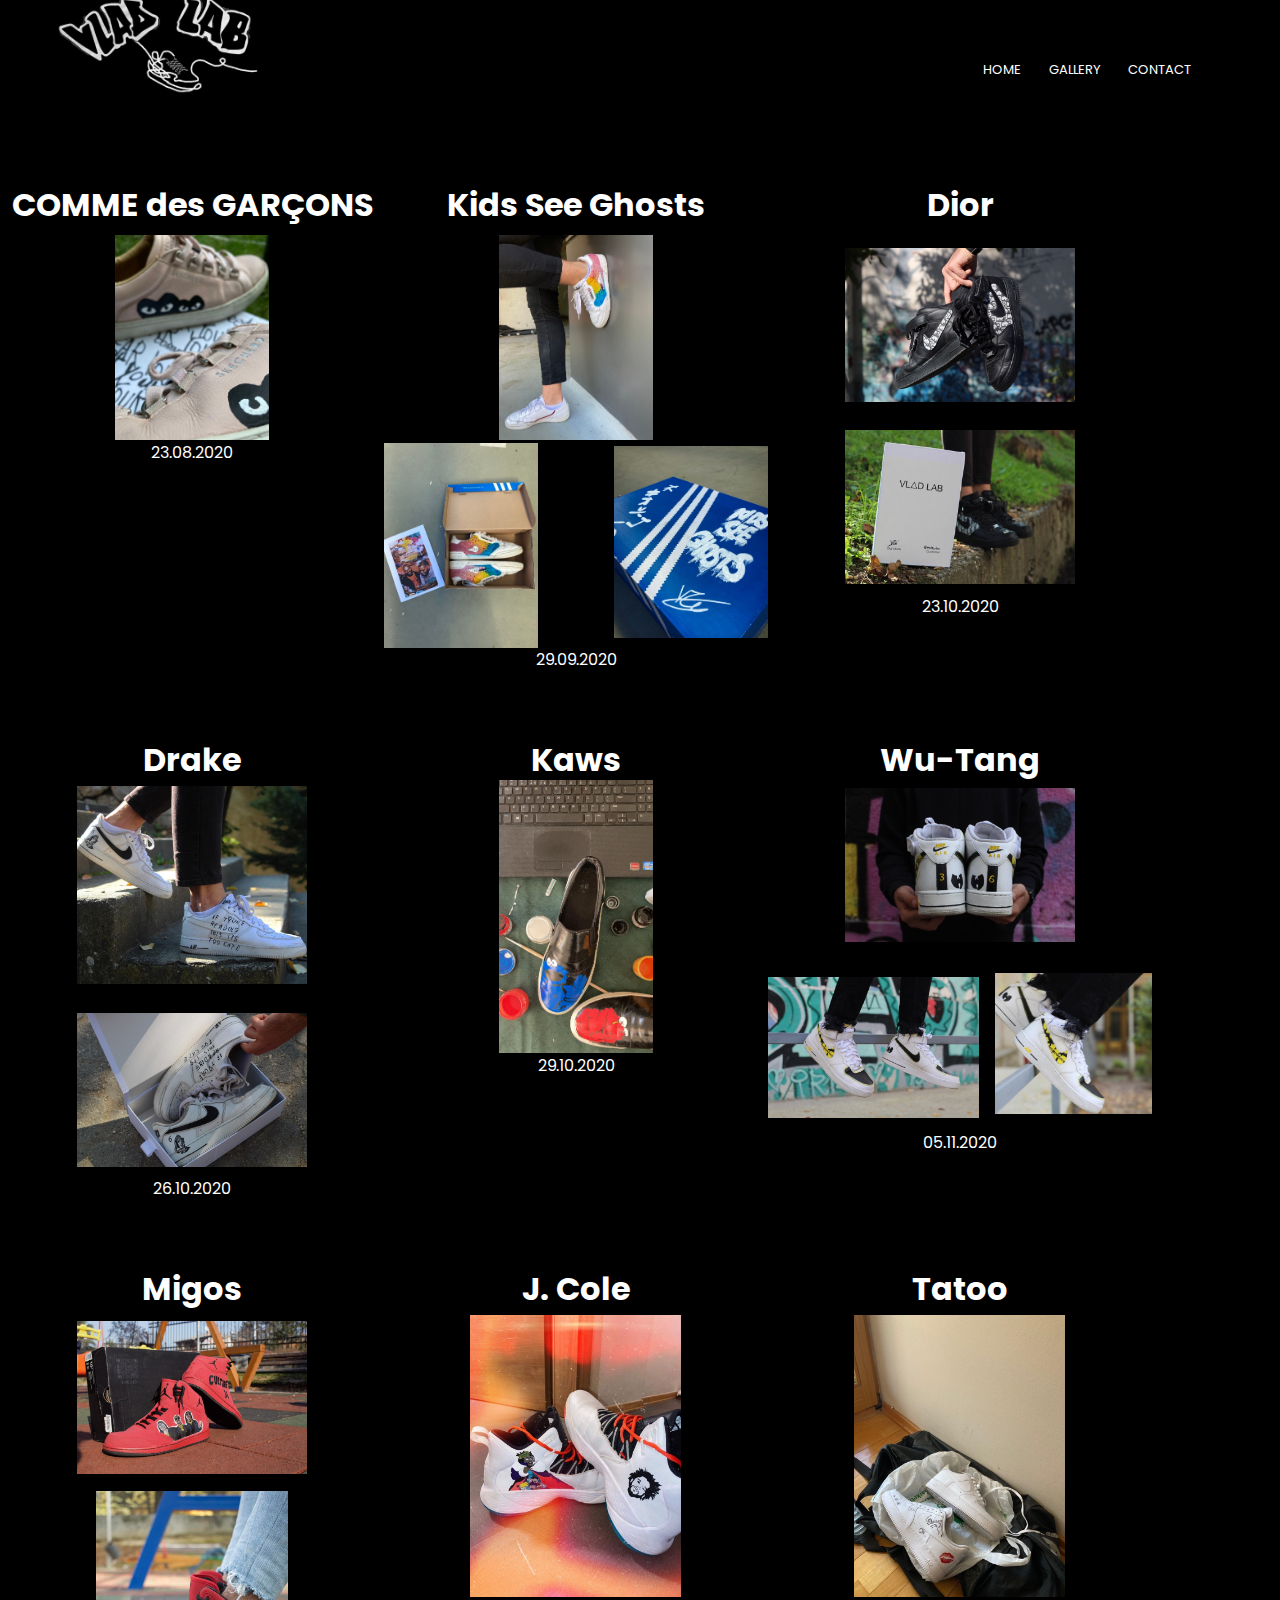
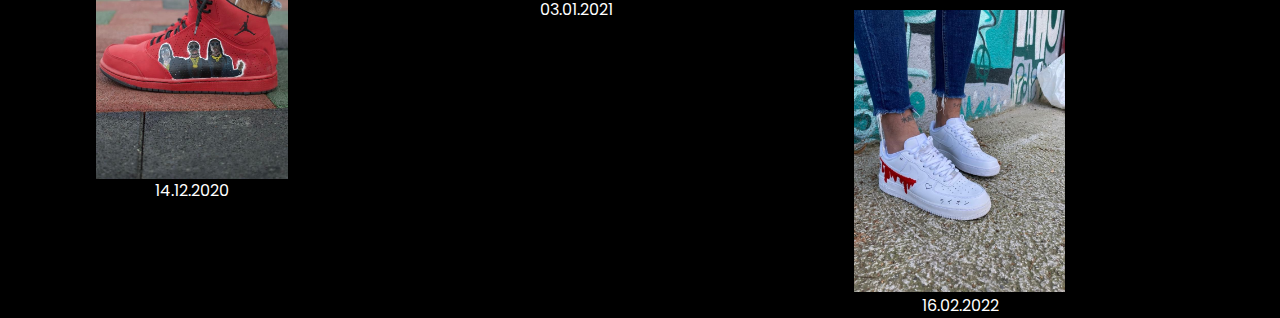
==== gallery.html @ 482795c8 "Added new files" ====
<!DOCTYPE html>
<html lang="en">
<head>
    <meta name="viewpoint" content="with=device-width, initial-scale=1.0">
    <title>Personal Portfolio</title>
    <link rel="stylesheet" href="style.css">
    <link rel="preconnect" href="https://fonts.googleapis.com">
    <link rel="preconnect" href="https://fonts.gstatic.com" crossorigin>
    <link href="https://fonts.googleapis.com/css2?family=Poppins:wght@500&display=swap" rel="stylesheet">
</head>
<body>
<section class="header">
    <nav>
        <!--        <a href="index.html"><img src="logo.jpg" width="130" height="130"></a>-->
        <div class="nav-links">
            <ul>
                <!--  <li> <a href="">HOME</a></li> -->
                <li> <a href="index.html">HOME</a></li>
                <li> <a href="gallery.html">GALLERY</a></li>
                <li> <a href="contact.html">CONTACT</a></li>
            </ul>
        </div>
    </nav>
    <div class="gallery">
        <div class="cdg">
            <h1>COMME des GARÇONS</h1>
            <p>23.08.2020</p>
        </div>
        <div class="ksg">
            <h1>Kids See Ghosts</h1>
            <h2></h2>
            <h3></h3>
            <p>29.09.2020</p>
        </div>
        <div class="dior">
            <h1>Dior</h1>
            <h2></h2>
            <p>23.10.2020</p>
        </div>
        <div class="drake">
            <h1>Drake</h1>
            <h2></h2>
            <p>26.10.2020</p>
        </div>
        <div class="kaws">
            <h1>Kaws</h1>
            <p>29.10.2020</p>
        </div>
        <div class="wutang">
            <h1>Wu-Tang</h1>
            <h2></h2>
            <h3></h3>
            <p>05.11.2020</p>
        </div>
        <div class="migos">
            <h1>Migos</h1>
            <h2></h2>
            <p>14.12.2020</p>
        </div>
        <div class="cole">
            <h1>J. Cole</h1>
            <p>03.01.2021</p>
        </div>
        <div class="tatoo">
            <h1>Tatoo</h1>
            <h2></h2>
            <p>16.02.2022</p>
        </div>
    </div>

</section>
</body>
</html>
---- style.css ----
*{
    margin: 0;
    padding: 0;
    font-family: 'Poppins', sans-serif;
}
.header{
    min-height: 100vh;
    width: 100%;
    background: black;
    background-image: url(imgs/logo.jpg);
    background-repeat: no-repeat;
    background-position-x: 0%;
    background-position-y: -6%;
    background-size: 26%;
    /* background-image: linear-gradient(rgba(4,9,30, 0.7), rgb(4, 9, 30, 0.7)), url(backround.jpg); */
    /* background: black; */
    /* background-image: url(imgs/logo.jpg); */
    /* background-position: center; */
    /* background-size: cover; */
    /* position: relative; */
}
.header1{
    min-height: 100vh;
    width:100%;
    background-image: linear-gradient(rgba(4,9,30, 0.7), rgb(4, 9, 30, 0.7)), url(hosts_slika.jpg);
    background-position: center;
    background-size: cover;
    position: relative;
}
.header2{
    min-height: 100vh;
    width:100%;
    background-image: linear-gradient(rgba(4,9,30, 0.7), rgb(4, 9, 30, 0.7)), url(imgs/bae.jpg);
    background-position: center;
    background-size: 80%;
    position: relative;
}
nav{
    display: flex;
    padding: 2% 6%;
    justify-content: space-between;
    align-items: center;
}

.scan{
    background: black;
    color: white;
    /*border: 1px solid white;*/
    padding-top: 10%;
    /*background-image: url("imgs/scan.jpg") ;*/
}
.scan p{
    /*margin-left: 50%;*/
    text-align: center;
}
.picscan{
    /* border: 1px solid yellow; */
    padding: 14%;
    background: url(imgs/scan.jpg)no-repeat;
    background-size: 35%;
    background-position: center;
    margin-top: -16%;
}
.nav-links{
    flex: 1;
    text-align: right;
    margin-top: 2%;
}
.nav-links ul li{
    list-style: none;
    display: inline-block;
    padding: 8px 12px;
    position: relative;
}
.nav-links ul li a{
    color: #fff;
    text-decoration: none;
    font-size: 13px;
}
.nav-links ul li::after{
    content: '';
    width: 0%;
    height: 2px;
    background: #e3dbdb;
    display: block;
    margin: auto;
    transition: 0.5s;
}
.nav-links ul li:hover::after{
    width: 100%;
}

.text-box{
    width: 50%;
    color: #fff;
    margin: auto;
    margin-top: 10%;
    /*position: absolute;*/
    /*top: 50%;*/
    /*left: 50%;*/
    /*right: 50%;*/
    /*bottom: 50%;*/
    /*transform: translate(-50%, -50%);*/
    text-align: center;
}
.text-box h1{
    font-size: 62px;
}
.text-box p{
    margin: 10px 0 40 px;
    font-size: 14px ;
    color: #fff;
}
.social_media{
    padding: 5%;
    width: 15%;
    float: left;
    /*border: 1px solid white;*/
}
.social_media h3{
    color: white;
}
.social_media ul a{

    color: white;
}
.social_media ul .ig{
    list-style: url("imgs/ig_temp.webp");
}
.social_media ul .fb{
    list-style: url("imgs/fb_temp.png");
}
.social_media ul .mail{
    list-style: url("imgs/mail_temp.webp");
}
form{
    /*border: 1px solid white;*/
    width: 18%;
    margin-left: 2%;
    margin-top: 19%;
    color: white;
}
.gallery{
    display: flex;
    flex-wrap: wrap;
    flex-direction: row;
    align-content: stretch;
    align-items: stretch;
    /*justify-content: space-evenly;*/
}
.cdg{
    color: white;
    text-align: center;
    width: 30%;
    margin-top: 5%;
}
.cdg h1{
    padding-bottom: 55%;
    background: url(imgs/comme_des_garcons.jpg)no-repeat;
    background-size: 40%;
    background-position: bottom;
}
.ksg{
    color: white;
    text-align: center;
    width: 30%;
    margin-top: 5%;
}
.ksg h1{
    padding-bottom: 55%;
    background: url(imgs/kids_see_ghosts.jpg)no-repeat;
    background-size: 40%;
    background-position: bottom;
}
.ksg h2{
    padding-bottom: 55%;
    color: transparent;
    background: url(imgs/kids_see_ghosts1.jpg)no-repeat;
    background-size: 40%;
    background-position: left;
}
.ksg h3{
    padding-bottom: 55%;
    color: transparent;
    background: url(imgs/kids_see_ghosts_box.jpg)no-repeat;
    background-size: 40%;
    background-position: right;
    margin-top: -56%;
    /* background-position-y: -100%; */
}
.dior{
    color: white;
    text-align: center;
    width: 30%;
    margin-top: 5%;
}
.dior h1{
    padding-bottom: 45%;
    background: url(imgs/dior.jpg)no-repeat;
    background-size: 60%;
    background-position: bottom;
}
.dior h2{
    padding-bottom: 55%;
    color: transparent;
    background: url(imgs/dior_box.jpg)no-repeat;
    background-size: 60%;
    background-position: center;
}
div.dior > p{
    margin-top: -5%;
}
.drake{
    color: white;
    text-align: center;
    width: 30%;
    margin-top: 5%;
    /*margin-top: -13%;*/
}
.drake h1{
    padding-bottom: 52%;
    background: url(imgs/iyrtitl_drake1.jpg)no-repeat;
    background-size: 60%;
    background-position: bottom;
}
.drake h2{
    padding-bottom: 55%;
    color: transparent;
    background: url(imgs/iyrtitl_drake_box.jpg)no-repeat;
    background-size: 60%;
    background-position: center;
}
div.drake > p{
    margin-top: -5%;
}
.kaws{
    color: white;
    text-align: center;
    width: 30%;
    margin-top: 5%;
}
.kaws h1{
    padding-bottom: 70%;
    background: url(imgs/kaws.jpg)no-repeat;
    background-size: 40%;
    background-position: bottom;
}
.wutang{
    color: white;
    text-align: center;
    width: 30%;
    margin-top: 5%;
}
.wutang h1{
    padding-bottom: 41%;
    background: url(imgs/wutang.jpg)no-repeat;
    background-size: 60%;
    background-position: bottom;
}
.wutang h2{
    padding-bottom: 55%;
    color: transparent;
    background: url(imgs/wutang1.jpg)no-repeat;
    background-size: 55%;
    background-position: left;
}
.wutang h3{
    padding-bottom: 55%;
    color: transparent;
    background: url(imgs/wutang3.jpg)no-repeat;
    background-size: 41%;
    background-position: right;
    margin-top: -56%;
    /* background-position-y: -100%; */
}
div.wutang > p{
    margin-top: -5%;
}
.migos{
    color: white;
    text-align: center;
    width: 30%;
    margin-top: 5%;
    /*margin-top: -13%;*/
}
.migos h1{
    padding-bottom: 42%;
    background: url(imgs/migos.jpg)no-repeat;
    background-size: 60%;
    background-position: bottom;
}
.migos h2{
    padding-bottom: 84%;
    color: transparent;
    background: url(imgs/migos1.jpg)no-repeat;
    background-size: 50%;
    background-position: center;
}
div.migos > p{
    margin-top: -5%;
}
.cole{
    color: white;
    text-align: center;
    width: 30%;
    margin-top: 5%;
}
.cole h1{
    padding-bottom: 74%;
    background: url(imgs/j_cole.jpg)no-repeat;
    background-size: 55%;
    background-position: bottom;
}
.tatoo{
    color: white;
    text-align: center;
    width: 30%;
    margin-top: 5%;
    /*margin-top: -13%;*/
}
.tatoo h1{
    padding-bottom: 74%;
    background: url(imgs/tatoo.jpg)no-repeat;
    background-size: 55%;
    background-position: bottom;
}
.tatoo h2{
    padding-bottom: 80%;
    color: transparent;
    background: url(imgs/tatoo1.jpg)no-repeat;
    background-size: 55%;
    background-position: center;
}
div.tatoo > p{
    margin-top: -3%;
}
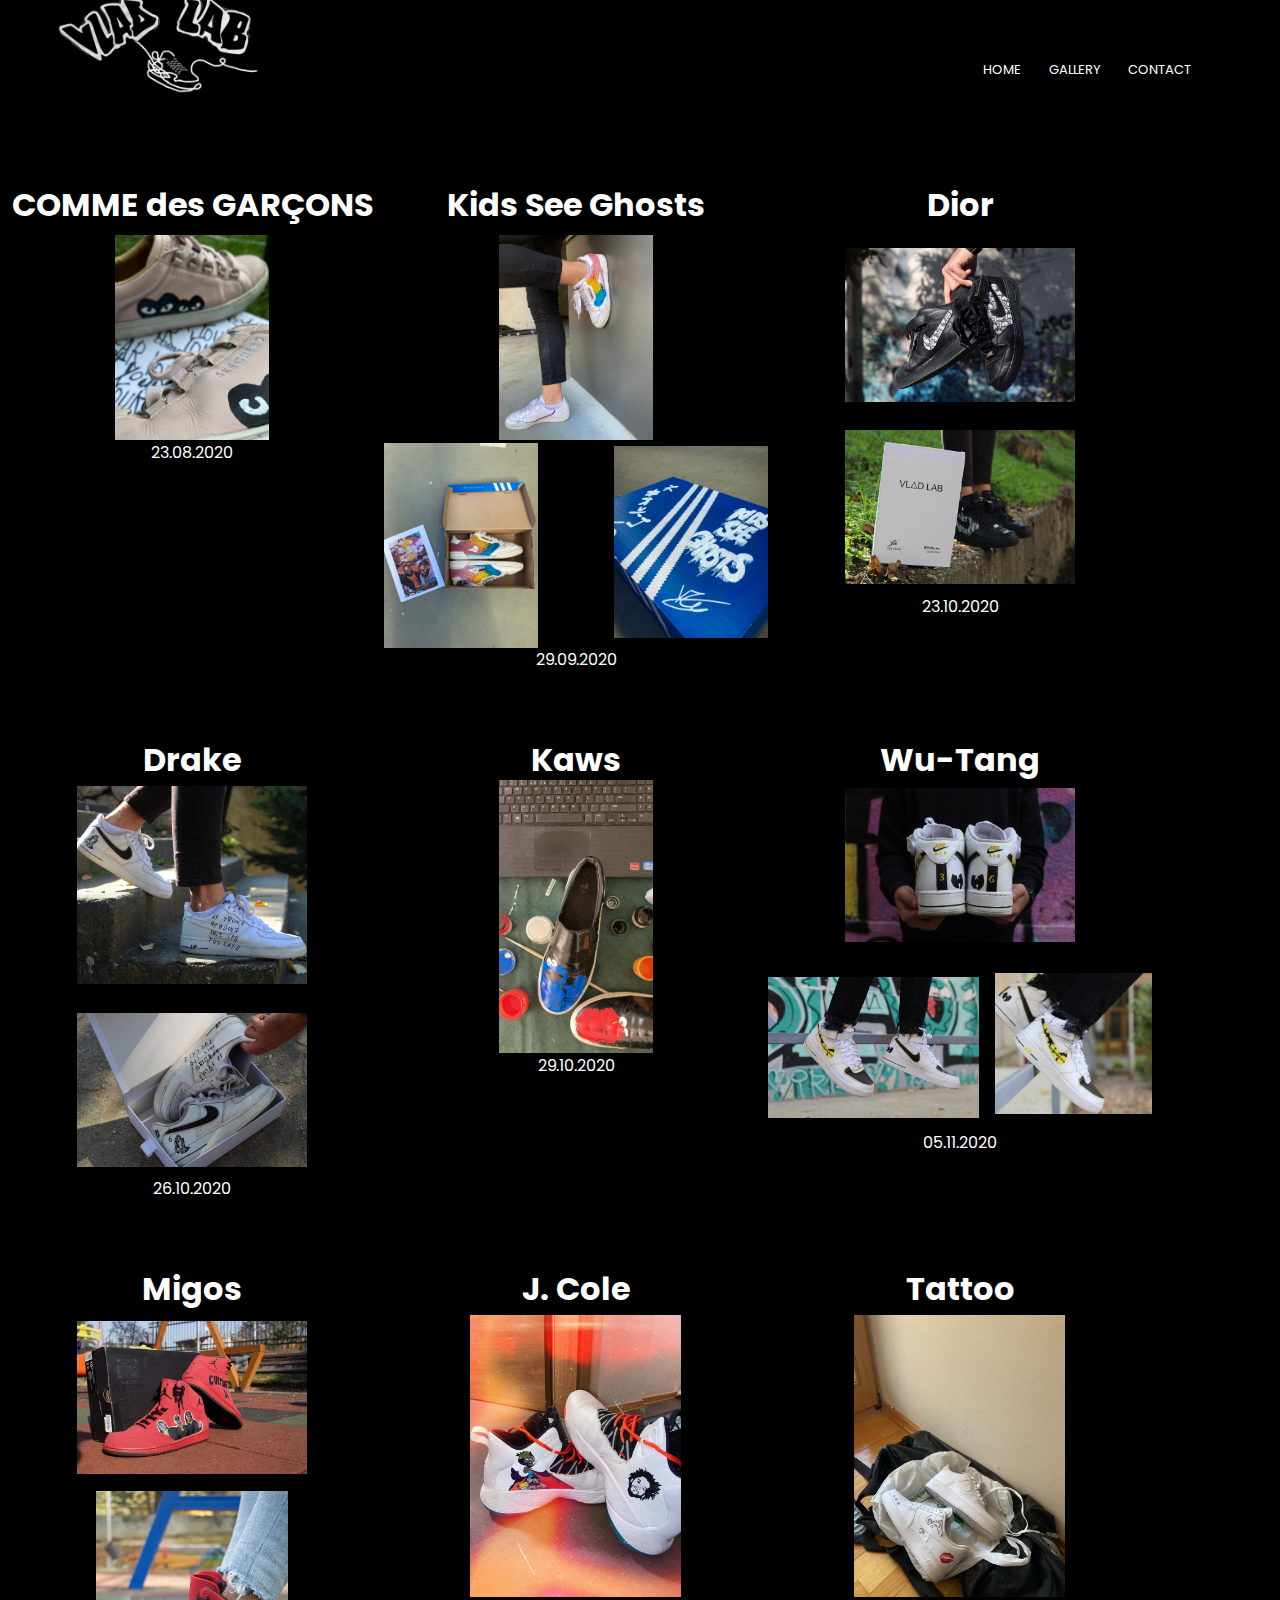
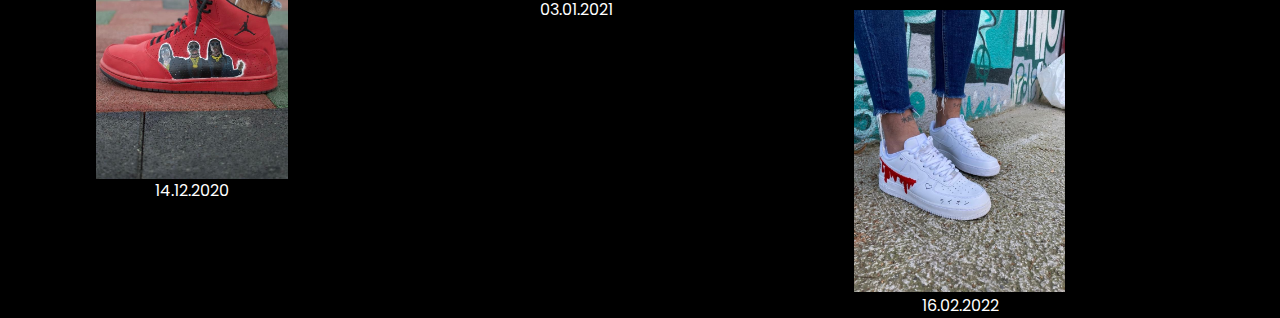
==== commit fecc1051: "Add files via upload" ====
--- a/gallery.html
+++ b/gallery.html
@@ -1,73 +1,73 @@
-<!DOCTYPE html>
-<html lang="en">
-<head>
-    <meta name="viewpoint" content="with=device-width, initial-scale=1.0">
-    <title>Personal Portfolio</title>
-    <link rel="stylesheet" href="style.css">
-    <link rel="preconnect" href="https://fonts.googleapis.com">
-    <link rel="preconnect" href="https://fonts.gstatic.com" crossorigin>
-    <link href="https://fonts.googleapis.com/css2?family=Poppins:wght@500&display=swap" rel="stylesheet">
-</head>
-<body>
-<section class="header">
-    <nav>
-        <!--        <a href="index.html"><img src="logo.jpg" width="130" height="130"></a>-->
-        <div class="nav-links">
-            <ul>
-                <!--  <li> <a href="">HOME</a></li> -->
-                <li> <a href="index.html">HOME</a></li>
-                <li> <a href="gallery.html">GALLERY</a></li>
-                <li> <a href="contact.html">CONTACT</a></li>
-            </ul>
-        </div>
-    </nav>
-    <div class="gallery">
-        <div class="cdg">
-            <h1>COMME des GARÇONS</h1>
-            <p>23.08.2020</p>
-        </div>
-        <div class="ksg">
-            <h1>Kids See Ghosts</h1>
-            <h2></h2>
-            <h3></h3>
-            <p>29.09.2020</p>
-        </div>
-        <div class="dior">
-            <h1>Dior</h1>
-            <h2></h2>
-            <p>23.10.2020</p>
-        </div>
-        <div class="drake">
-            <h1>Drake</h1>
-            <h2></h2>
-            <p>26.10.2020</p>
-        </div>
-        <div class="kaws">
-            <h1>Kaws</h1>
-            <p>29.10.2020</p>
-        </div>
-        <div class="wutang">
-            <h1>Wu-Tang</h1>
-            <h2></h2>
-            <h3></h3>
-            <p>05.11.2020</p>
-        </div>
-        <div class="migos">
-            <h1>Migos</h1>
-            <h2></h2>
-            <p>14.12.2020</p>
-        </div>
-        <div class="cole">
-            <h1>J. Cole</h1>
-            <p>03.01.2021</p>
-        </div>
-        <div class="tatoo">
-            <h1>Tatoo</h1>
-            <h2></h2>
-            <p>16.02.2022</p>
-        </div>
-    </div>
-
-</section>
-</body>
+<!DOCTYPE html>
+<html lang="en">
+<head>
+    <meta name="viewpoint" content="with=device-width, initial-scale=1.0">
+    <title>Personal Portfolio</title>
+    <link rel="stylesheet" href="style.css">
+    <link rel="preconnect" href="https://fonts.googleapis.com">
+    <link rel="preconnect" href="https://fonts.gstatic.com" crossorigin>
+    <link href="https://fonts.googleapis.com/css2?family=Poppins:wght@500&display=swap" rel="stylesheet">
+</head>
+<body>
+<section class="header">
+    <nav>
+        <!--        <a href="index.html"><img src="logo.jpg" width="130" height="130"></a>-->
+        <div class="nav-links">
+            <ul>
+                <!--  <li> <a href="">HOME</a></li> -->
+                <li> <a href="index.html">HOME</a></li>
+                <li> <a href="gallery.html">GALLERY</a></li>
+                <li> <a href="contact.html">CONTACT</a></li>
+            </ul>
+        </div>
+    </nav>
+    <div class="gallery">
+        <div class="cdg">
+            <h1>COMME des GARÇONS</h1>
+            <p>23.08.2020</p>
+        </div>
+        <div class="ksg">
+            <h1>Kids See Ghosts</h1>
+            <h2></h2>
+            <h3></h3>
+            <p>29.09.2020</p>
+        </div>
+        <div class="dior">
+            <h1>Dior</h1>
+            <h2></h2>
+            <p>23.10.2020</p>
+        </div>
+        <div class="drake">
+            <h1>Drake</h1>
+            <h2></h2>
+            <p>26.10.2020</p>
+        </div>
+        <div class="kaws">
+            <h1>Kaws</h1>
+            <p>29.10.2020</p>
+        </div>
+        <div class="wutang">
+            <h1>Wu-Tang</h1>
+            <h2></h2>
+            <h3></h3>
+            <p>05.11.2020</p>
+        </div>
+        <div class="migos">
+            <h1>Migos</h1>
+            <h2></h2>
+            <p>14.12.2020</p>
+        </div>
+        <div class="cole">
+            <h1>J. Cole</h1>
+            <p>03.01.2021</p>
+        </div>
+        <div class="tatoo">
+            <h1>Tattoo</h1>
+            <h2></h2>
+            <p>16.02.2022</p>
+        </div>
+    </div>
+
+</section>
+</body>
 </html>